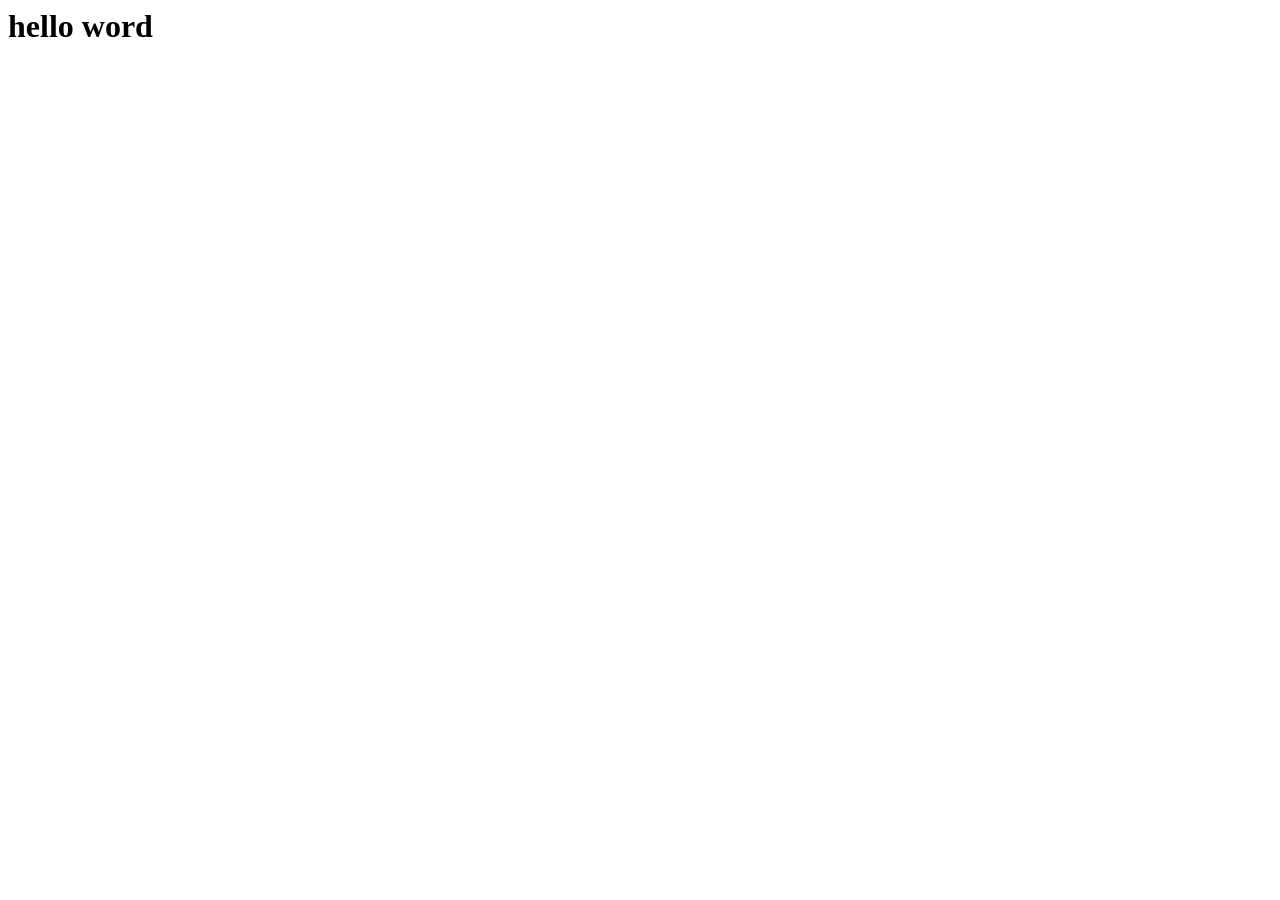
==== index.html @ 0cc4d8df "add fil index.html" ====
<DOCTYPE html>
  <html>
    <head>
    <meta charset="UTF-8">
    <meta name="viewport" content="width=device-width, initial-scale=1.0">
    <link rel="stylesheet" href="style.css">
    </head>
    <body>
      <h1>hello word</h1>
    </body>
  </html>
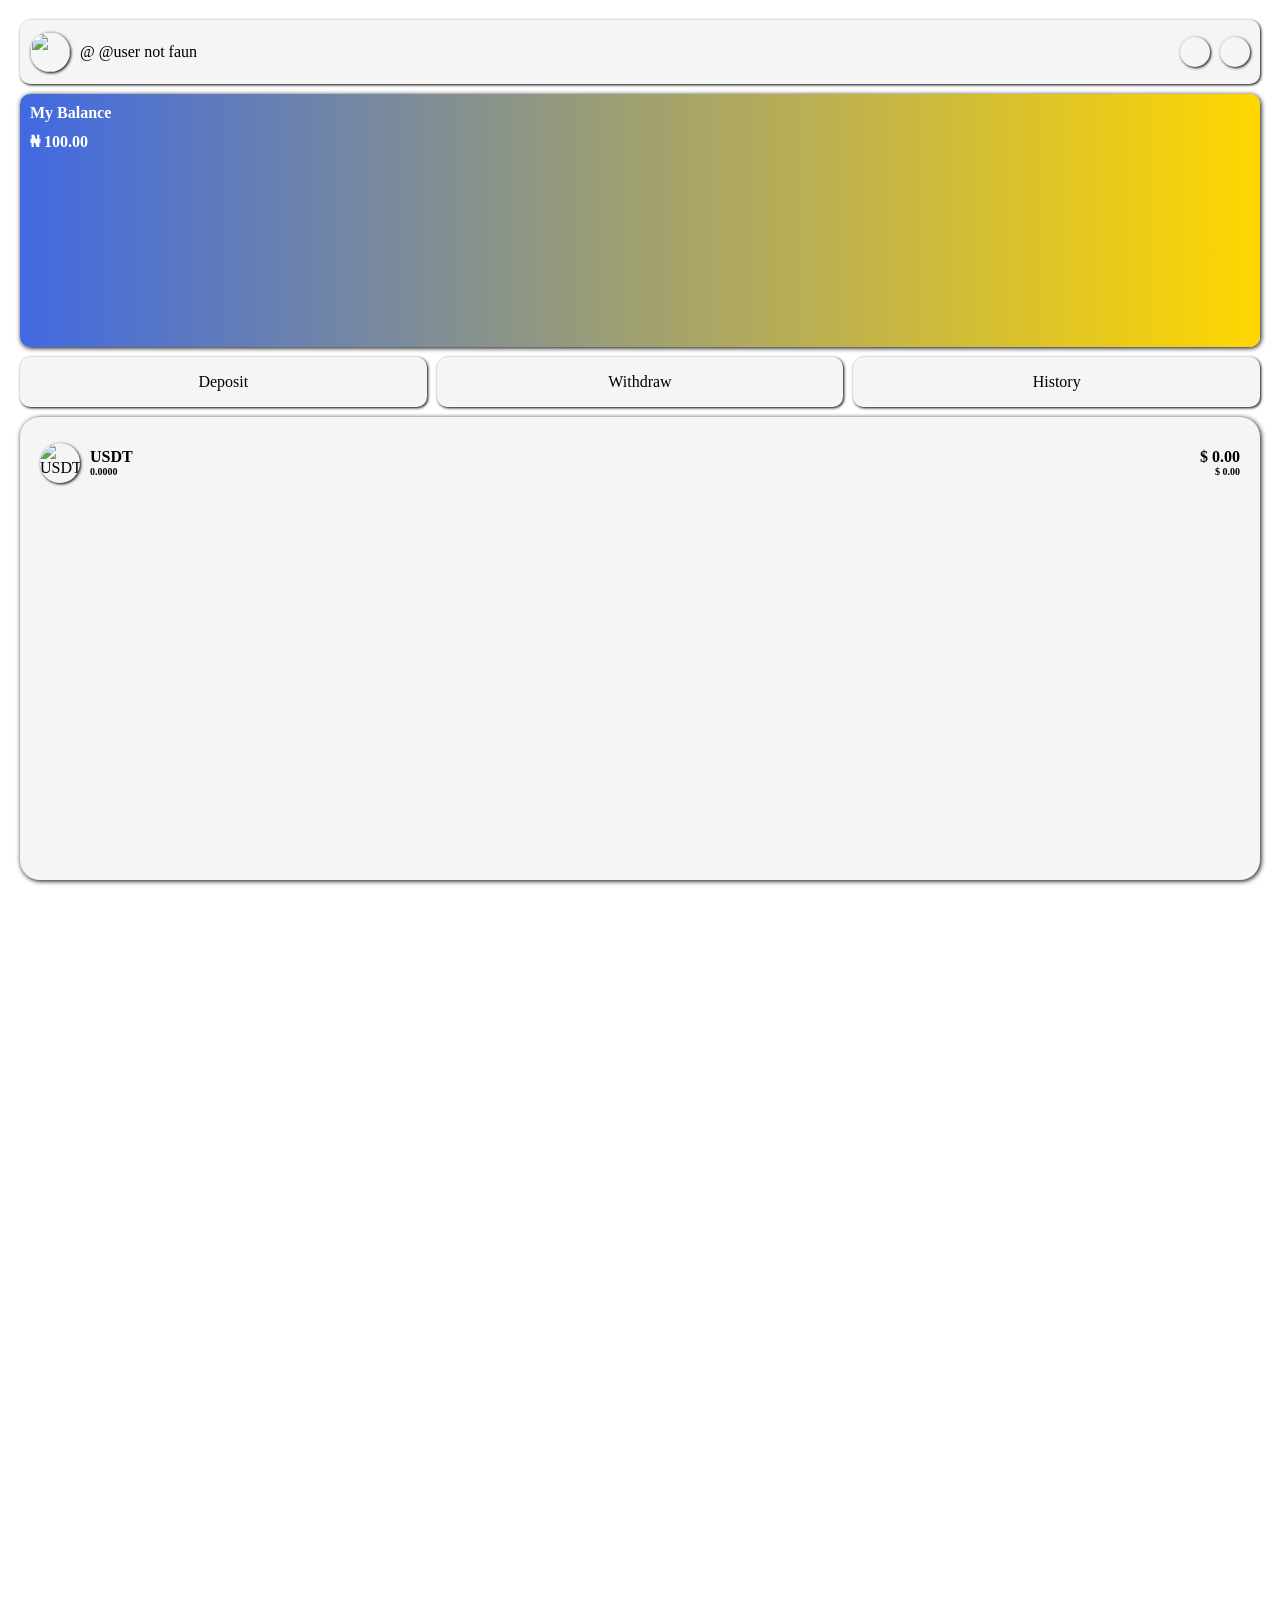
==== commit df4ce46f: "addet new file" ====
--- a/index.html
+++ b/index.html
@@ -1,11 +1,83 @@
-<DOCTYPE html>
-  <html>
-    <head>
-    <meta charset="UTF-8">
-    <meta name="viewport" content="width=device-width, initial-scale=1.0">
-    <link rel="stylesheet" href="style.css">
-    </head>
-    <body>
-      <h1>hello word</h1>
-    </body>
-  </html>+<!DOCTYPE html>
+<html>
+<head>
+  <meta charset="UTF-8">
+  <meta name="viewport" content="width=device-width, initial-scale=1">
+  <title>One Mone</title>
+  <link rel="stylesheet" href="style.css">
+  <link rel="stylesheet" href="coinStyle.css">
+</head>
+<body>
+  <main class="tab">
+  <main id="root">
+    <header>
+      <ul class="imgTab">
+        <img id="userImage" src="#"  class="userImage"/>
+        <span id="username">@set username</span>
+      </ul>
+      
+      <ul class="headerNav">
+        <li onclick="onSetting()">
+          <ion-icon name="moon-outline"></ion-icon>
+        </li>
+        
+        <li onclick="onSetting()"><ion-icon name="cog-outline"></ion-icon></li>
+      </ul>
+    </header>
+    
+    <div class="wallet">
+      <p>My Balance</p>
+      <span class="synbolC">&#8358; <span><span id="balance">0.00</span></span>
+    </div>
+    
+    <ul class="sendContainer">
+      <li onclick="onSend()">Deposit</li>
+      
+      <li onclick="onSend('Wcon')">Withdraw</li>
+      
+      <li onclick="onSend()">History</li>
+    </ul>
+    
+    <article class="coinContainer">
+      <div class="coin">
+        <nav class="coinLeft">
+        <img src="https://i.ibb.co/x86gd4Vg/USDT-Logo.png" alt="USDT-Logo" class="coinSynbol"/>
+        
+        <div class="coinName">
+          <span>USDT</span>
+          <span id="coinBalance">0.0000</span>
+        </div></nav>
+      
+      <div class="coinPrice">
+        <span>$ <span id="coinValue">0.00
+        </span></span>
+        
+        <span id="coinPrice">$ <span id="coinPrice">0.00</span></span>
+      </div>
+      </div>
+  </article>
+  </main>
+  
+  
+  <article onclick="onClose('')" class="w-container">
+  <div class="W-con" id="Wcon">
+    <div class="thead2">
+      <span>Transfer</span>
+    </div>
+  </div>
+  </article>
+  
+  <article class="setting" id="setting">
+    
+  </article>
+  </main>
+  
+<script type="module" src="index.js"></script>
+<script src="send.js"></script>
+<script src="price.js"></script>
+
+
+<script type="module" src="https://unpkg.com/ionicons@7.1.0/dist/ionicons/ionicons.esm.js"></script>
+<script nomodule src="https://unpkg.com/ionicons@7.1.0/dist/ionicons/ionicons.js"></script>
+</body>
+</html>
--- a/style.css
+++ b/style.css
@@ -0,0 +1,227 @@
+*{
+  padding: 0%;
+  margin: 0%;
+  box-sizing: border-box;
+}
+
+
+html, body{
+  overflow: hidden;
+  background: white;
+  position: relative;
+  height: 100%;
+  width: 100%;
+}
+
+#root{
+  height: 100vh;
+  width: 100%;
+  padding: 20px;
+  transition: transform 0.5s ease;
+  display: flex;
+  flex-direction: column;
+  gap: 10px;
+}
+.active{
+  transform: scale(0.95);
+  background: black;
+  border-radius: 30px;
+}
+
+header{
+  height: 10vh;
+  width: 100%;
+  background: whitesmoke;
+  border-radius: 10px;
+  position: -webkit-sticky;
+  box-shadow: 1px 1px 3px #000;
+  display: flex;
+  justify-content: space-between;
+  align-items: center;
+  padding: 10px;
+}
+
+.headerNav{
+  height: auto;
+  display: flex;
+  flex-direction: row;
+  gap: 10px;
+}
+
+.headerNav li{
+  height: 30px;
+  width: 30px;
+  border-radius: 50px;
+  box-shadow: 1px 1px 3px #000;
+  display: flex;
+  align-items: center;
+  justify-content: center;
+  list-style-type: none;
+}
+
+.headerNav li ion-icon{
+  font-size: 30px;
+}
+.headerNav li:hover{
+  box-shadow: 1px 1px 5px royalblue;
+}
+
+.imgTab{
+  display: flex;
+  flex-direction: row;
+  align-items: center;
+  gap: 10px
+}
+.userImage {
+  height: 40px;
+  width: 40px;
+  border-radius: 50px;
+  box-shadow: 1px 1px 3px #000;
+}
+
+
+
+
+
+
+
+.setting{
+  height: 100vh;
+  width: 100%;
+  background: red;
+  position: absolute;
+  transform: translateX(100%);
+  left: 0;
+  z-index: 100;
+  top: 0;
+}
+
+
+
+
+
+
+
+
+
+
+.wallet{
+  aspect-ratio: 16/5;
+  width: 100%;
+  border-radius: 10px;
+  display: flex;
+  flex-direction: column;
+  gap: 10px;
+  background: linear-gradient(to right, royalblue, gold);
+  padding: 10px;
+  box-shadow: 1px 1px 5px #000;
+}
+
+.wallet #balance, p, .synbolC{
+  color: #fff;
+  font-weight: bold;
+}
+
+.wallet #balance{
+  font-size: 1em;
+  font-weight: bold;
+}
+
+.sendContainer{
+  height: 60px;
+  width: 100%;
+  border-radius: 10px;
+  list-style-type: none;
+  background: rgba(255,255,255,0.5);
+  display: flex;
+  flex-direction: row;
+  gap: 10px;
+}
+
+.sendContainer li{
+  height: 50px;
+  width: 80px;
+  background: whitesmoke;
+  border-radius: 10px;
+  flex: 1;
+  display: flex;
+  align-items: center;
+  text-align: center;
+  justify-content: center;
+  box-shadow: 1px 1px 3px #000;
+  transition: transform 0.5s ease;
+}
+
+.sendContainer li:hover{
+  background: white;
+  box-shadow: 1px 1px 5px royalblue;
+  transform: scale(1.1);
+}
+
+
+.coinContainer{
+  height: 80vh;
+  width: 100%;
+  background: whitesmoke;
+  border-radius: 20px;
+  box-shadow: 1px 1px 5px #000;
+  padding: 10px;
+}
+
+
+
+
+
+
+.w-container{
+  height: 100vh;
+  width: 100%;
+  position: absolute;
+  opacity: 0;
+  pointer-events: none;
+  transition: opacity 0.5s ease;
+  background: rgba(25,25,25,0.5);
+  z-index: 100;
+  top: 0%;
+  left: 0%;
+  right: 0%;
+}
+
+.opacity{
+  opacity: 1;
+  pointer-events: auto;
+}
+
+.W-con{
+  transform: translateY(100%);
+  transition: transform 0.5s ease;
+  height: 90vh;
+  width: 100%;
+  background: white;
+  box-shadow: 3px 3px 6px #000;
+  border-top-left-radius: 50px;
+  border-top-right-radius: 50px;
+  position: absolute;
+  left: 0%;
+  right: 0%;
+  bottom: 0%;
+  z-index: 100;
+}
+
+.Wactive{
+  transform: translateY(0%);
+}
+
+.thead2{
+  height: 8vh;
+  width: 100%;
+  display: flex;
+  flex-direction: row;
+  align-items: center;
+  justify-content: center;
+  padding: 20px;
+  box-shadow: 0px 0px 2px #000;
+}
+.thead2 span{
+  font-weight: bold;
+}
--- a/coinStyle.css
+++ b/coinStyle.css
@@ -0,0 +1,52 @@
+
+
+.coin{
+  min-height: 8vh;
+  height: auto;
+  width: 100%;
+  border-radius: 10px;
+  display: flex;
+  flex-direction: row;
+  background: whitesmoke;
+  padding: 10px;
+  justify-content: space-between;
+  align-items: center;
+}
+
+.coin .coinLeft{
+  display: flex;
+  flex-direction: row;
+  align-items: center;
+  gap: 10px;
+}
+
+.coin span{
+  color: #000;
+  font-weight: bold;
+}
+
+.coin #coinBalance{
+  font-size: 10px;
+}
+
+.coin #coinPrice{
+  font-size: 10px;
+}
+
+.coin .coinName{
+  display: flex;
+  flex-direction: column;
+}
+
+.coin .coinPrice{
+  display: flex;
+  flex-direction: column;
+  text-align: right;
+}
+
+.coin .coinSynbol{
+  height: 40px;
+  width: 40px;
+  border-radius: 50px;
+  box-shadow: 1px 1px 3px #000;
+}
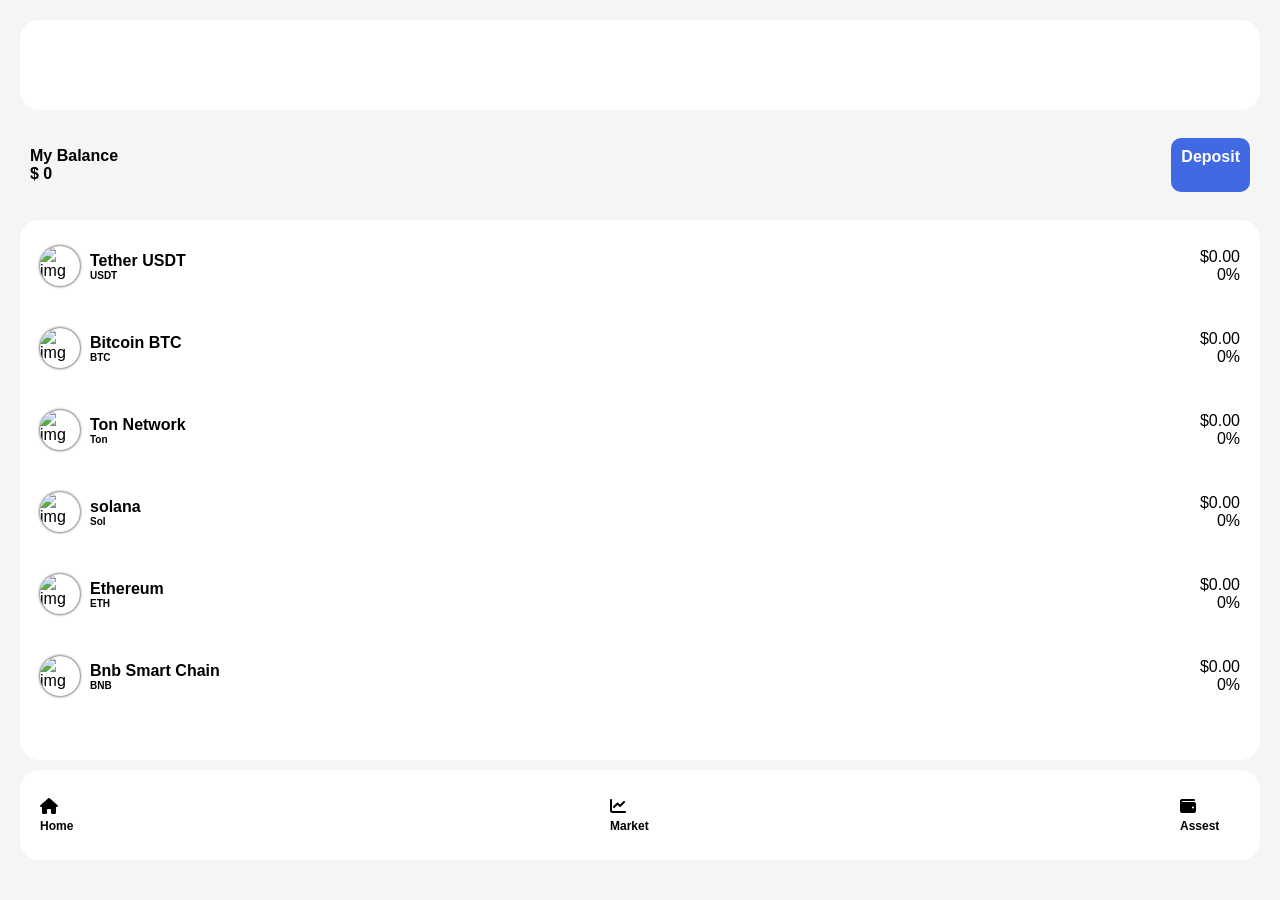
==== commit 4e37b54f: "new file addet new files" ====
--- a/index.html
+++ b/index.html
@@ -3,81 +3,54 @@
 <head>
   <meta charset="UTF-8">
   <meta name="viewport" content="width=device-width, initial-scale=1">
-  <title>One Mone</title>
-  <link rel="stylesheet" href="style.css">
-  <link rel="stylesheet" href="coinStyle.css">
+  <title>KtPay</title>
+  <link rel="stylesheet" href="style.css"/>
+  
+  <link rel="stylesheet" href="https://cdnjs.cloudflare.com/ajax/libs/font-awesome/6.5.2/css/all.min.css">
 </head>
 <body>
-  <main class="tab">
-  <main id="root">
+  <div class="app">
     <header>
-      <ul class="imgTab">
-        <img id="userImage" src="#"  class="userImage"/>
-        <span id="username">@set username</span>
-      </ul>
       
-      <ul class="headerNav">
-        <li onclick="onSetting()">
-          <ion-icon name="moon-outline"></ion-icon>
-        </li>
-        
-        <li onclick="onSetting()"><ion-icon name="cog-outline"></ion-icon></li>
-      </ul>
     </header>
     
-    <div class="wallet">
-      <p>My Balance</p>
-      <span class="synbolC">&#8358; <span><span id="balance">0.00</span></span>
+    
+    <div class="container-balance">
+      <div class="balance-display">
+      <span>My Balance</span>
+      <span>$ <span id="balance">0</span></span>
+      </div>
+      
+      <buttom class="deposit">Deposit</buttom>
     </div>
-    
-    <ul class="sendContainer">
-      <li onclick="onSend()">Deposit</li>
-      
-      <li onclick="onSend('Wcon')">Withdraw</li>
-      
-      <li onclick="onSend()">History</li>
-    </ul>
-    
-    <article class="coinContainer">
-      <div class="coin">
-        <nav class="coinLeft">
-        <img src="https://i.ibb.co/x86gd4Vg/USDT-Logo.png" alt="USDT-Logo" class="coinSynbol"/>
-        
-        <div class="coinName">
-          <span>USDT</span>
-          <span id="coinBalance">0.0000</span>
-        </div></nav>
-      
-      <div class="coinPrice">
-        <span>$ <span id="coinValue">0.00
-        </span></span>
-        
-        <span id="coinPrice">$ <span id="coinPrice">0.00</span></span>
-      </div>
-      </div>
-  </article>
-  </main>
   
   
-  <article onclick="onClose('')" class="w-container">
-  <div class="W-con" id="Wcon">
-    <div class="thead2">
-      <span>Transfer</span>
-    </div>
-  </div>
+  
+  <article class="coin-container">
+    <div id="listCoins"></div>
   </article>
   
-  <article class="setting" id="setting">
+  
+  
+  <footer>
+   <button>
+   <i class="fa-solid fa-house"></i>
+   <span>Home</span>
+   </button>
     
-  </article>
-  </main>
+   <button>
+   <i class="fa-solid fa-chart-line"></i>
+   <span>Market</span>
+   </button>
+    
+  <button>
+   <i class="fa-solid fa-wallet"></i>
+   <span>Assest</span>
+   </button>
+  </footer>
+  </div>
+  <script type="module" src="getCoins.js"></script>
   
-<script type="module" src="index.js"></script>
-<script src="send.js"></script>
-<script src="price.js"></script>
-
-
-<script type="module" src="https://unpkg.com/ionicons@7.1.0/dist/ionicons/ionicons.esm.js"></script>
-<script nomodule src="https://unpkg.com/ionicons@7.1.0/dist/ionicons/ionicons.js"></script>
+  <script type="module" src="getPrice.js"></script>
 </body>
 </html>
--- a/style.css
+++ b/style.css
@@ -6,94 +6,102 @@
 
 
 html, body{
+  font-family: Arial, sans-serif;
   overflow: hidden;
-  background: white;
-  position: relative;
-  height: 100%;
-  width: 100%;
+  background: whitesmoke;
 }
 
-#root{
-  height: 100vh;
-  width: 100%;
+.app{
   padding: 20px;
-  transition: transform 0.5s ease;
   display: flex;
   flex-direction: column;
   gap: 10px;
 }
-.active{
-  transform: scale(0.95);
-  background: black;
-  border-radius: 30px;
-}
+
 
 header{
   height: 10vh;
   width: 100%;
-  background: whitesmoke;
-  border-radius: 10px;
-  position: -webkit-sticky;
-  box-shadow: 1px 1px 3px #000;
-  display: flex;
-  justify-content: space-between;
-  align-items: center;
-  padding: 10px;
+  background: white;
+  border-radius: 20px;
 }
 
-.headerNav{
-  height: auto;
+
+.container-balance{
+  height: 10vh;
+  width: 100%;
+  border-radius: 20px;
+  padding: 10px;
   display: flex;
-  flex-direction: row;
-  gap: 10px;
+  align-items: center;
+}
+.balance-display{
+  display: flex;
+  flex-direction: column;
+}
+.balance-display span{
+  font-size: 16px;
+  font-weight: bold;
 }
 
-.headerNav li{
-  height: 30px;
-  width: 30px;
-  border-radius: 50px;
-  box-shadow: 1px 1px 3px #000;
-  display: flex;
-  align-items: center;
-  justify-content: center;
-  list-style-type: none;
-}
-
-.headerNav li ion-icon{
-  font-size: 30px;
-}
-.headerNav li:hover{
-  box-shadow: 1px 1px 5px royalblue;
-}
-
-.imgTab{
-  display: flex;
-  flex-direction: row;
-  align-items: center;
-  gap: 10px
-}
-.userImage {
-  height: 40px;
-  width: 40px;
-  border-radius: 50px;
-  box-shadow: 1px 1px 3px #000;
+.deposit{
+  margin-left: auto;
+  font-size: 16px;
+  font-weight: bold;
+  background: royalblue;
+  height: 6vh;
+  padding: 10px;
+  border-radius: 10px;
+  color: white;
 }
 
 
 
 
+.coin-container{
+  height: 60vh;
+  width: 100%;
+  background: white;
+  border-radius: 20px;
+  padding: 10px;
+}
 
 
+.coin{
+  margin-bottom: 10px;
+  border-radius: 10px;
+  height: 8vh;
+  display: flex;
+  align-items: center;
+  text-align: left;
+  padding: 10px;
+}
 
-.setting{
-  height: 100vh;
-  width: 100%;
-  background: red;
-  position: absolute;
-  transform: translateX(100%);
-  left: 0;
-  z-index: 100;
-  top: 0;
+.coinImage{
+  height: 40px;
+  width: 40px;
+  border-radius: 50px;
+  box-shadow: 0px 0px 3px #000;
+}
+
+.coinName{
+  display: flex;
+  flex-direction: column;
+  margin-left: 10px;
+}
+.coinName span{
+  font-weight: bold;
+}
+.coinName h2{
+  font-size: 10px;
+}
+
+
+.coinPrice{
+  margin-left: auto;
+  display: flex;
+  flex-direction: column;
+  text-align: right;
 }
 
 
@@ -104,124 +112,35 @@
 
 
 
-
-.wallet{
-  aspect-ratio: 16/5;
+footer{
+  height: 10vh;
   width: 100%;
-  border-radius: 10px;
-  display: flex;
-  flex-direction: column;
-  gap: 10px;
-  background: linear-gradient(to right, royalblue, gold);
-  padding: 10px;
-  box-shadow: 1px 1px 5px #000;
-}
-
-.wallet #balance, p, .synbolC{
-  color: #fff;
-  font-weight: bold;
-}
-
-.wallet #balance{
-  font-size: 1em;
-  font-weight: bold;
-}
-
-.sendContainer{
-  height: 60px;
-  width: 100%;
-  border-radius: 10px;
-  list-style-type: none;
-  background: rgba(255,255,255,0.5);
-  display: flex;
-  flex-direction: row;
-  gap: 10px;
-}
-
-.sendContainer li{
-  height: 50px;
-  width: 80px;
-  background: whitesmoke;
-  border-radius: 10px;
-  flex: 1;
+  background: white;
+  border-radius: 20px;
   display: flex;
   align-items: center;
   text-align: center;
-  justify-content: center;
-  box-shadow: 1px 1px 3px #000;
-  transition: transform 0.5s ease;
+  justify-content: space-between;
+  padding: 20px;
 }
 
-.sendContainer li:hover{
+footer button{
+  height: 60px;
+  width: 60px;
+  border-radius: 10px;
+  border: none;
+  display: flex;
+  flex-direction: column;
+  justify-content: center;
   background: white;
-  box-shadow: 1px 1px 5px royalblue;
-  transform: scale(1.1);
+  gap: 5px;
 }
 
-
-.coinContainer{
-  height: 80vh;
-  width: 100%;
-  background: whitesmoke;
-  border-radius: 20px;
-  box-shadow: 1px 1px 5px #000;
-  padding: 10px;
+footer button, i{
+  font-size: 16px;
 }
 
-
-
-
-
-
-.w-container{
-  height: 100vh;
-  width: 100%;
-  position: absolute;
-  opacity: 0;
-  pointer-events: none;
-  transition: opacity 0.5s ease;
-  background: rgba(25,25,25,0.5);
-  z-index: 100;
-  top: 0%;
-  left: 0%;
-  right: 0%;
-}
-
-.opacity{
-  opacity: 1;
-  pointer-events: auto;
-}
-
-.W-con{
-  transform: translateY(100%);
-  transition: transform 0.5s ease;
-  height: 90vh;
-  width: 100%;
-  background: white;
-  box-shadow: 3px 3px 6px #000;
-  border-top-left-radius: 50px;
-  border-top-right-radius: 50px;
-  position: absolute;
-  left: 0%;
-  right: 0%;
-  bottom: 0%;
-  z-index: 100;
-}
-
-.Wactive{
-  transform: translateY(0%);
-}
-
-.thead2{
-  height: 8vh;
-  width: 100%;
-  display: flex;
-  flex-direction: row;
-  align-items: center;
-  justify-content: center;
-  padding: 20px;
-  box-shadow: 0px 0px 2px #000;
-}
-.thead2 span{
+button span{
+  font-size: 12px;
   font-weight: bold;
 }
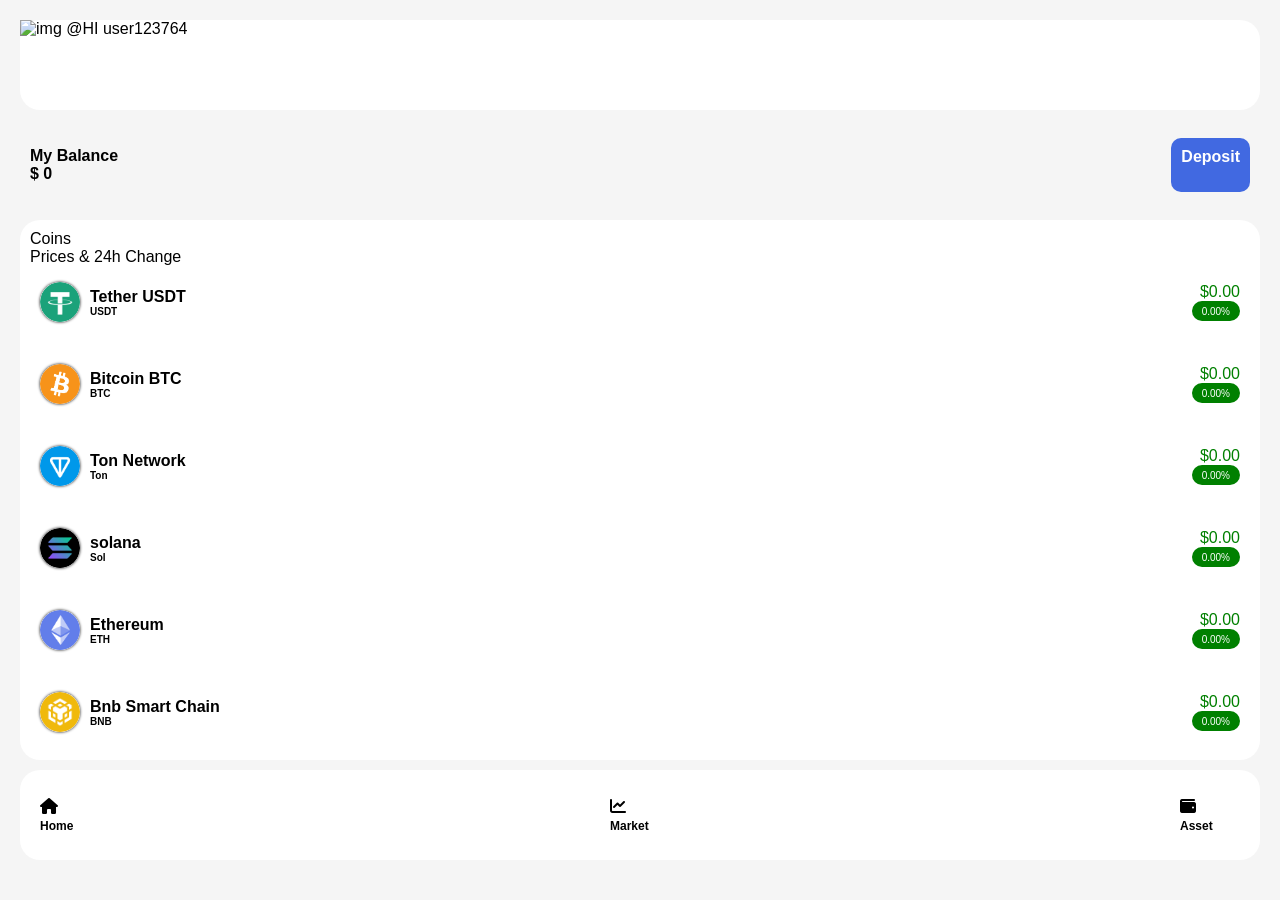
==== commit 558d8cc8: "Rename index (1).html to index.html" ====
--- a/index.html
+++ b/index.html
@@ -11,7 +11,11 @@
 <body>
   <div class="app">
     <header>
-      
+      <div class="img56">
+      <img src="../photos/ktpay.png" alt="img" class="userImage"/>
+    
+      <span>@HI user123764</span>
+      </div>
     </header>
     
     
@@ -27,6 +31,13 @@
   
   
   <article class="coin-container">
+    <nav>
+      <span>Coins</span>
+      <div>
+      <span>Prices &</span>
+      <span>24h Change</span>
+      </div>
+    </nav>
     <div id="listCoins"></div>
   </article>
   
@@ -45,12 +56,12 @@
     
   <button>
    <i class="fa-solid fa-wallet"></i>
-   <span>Assest</span>
+   <span>Asset</span>
    </button>
   </footer>
   </div>
   <script type="module" src="getCoins.js"></script>
   
-  <script type="module" src="getPrice.js"></script>
+  <script src="buy.js"></script>
 </body>
-</html>+</html>
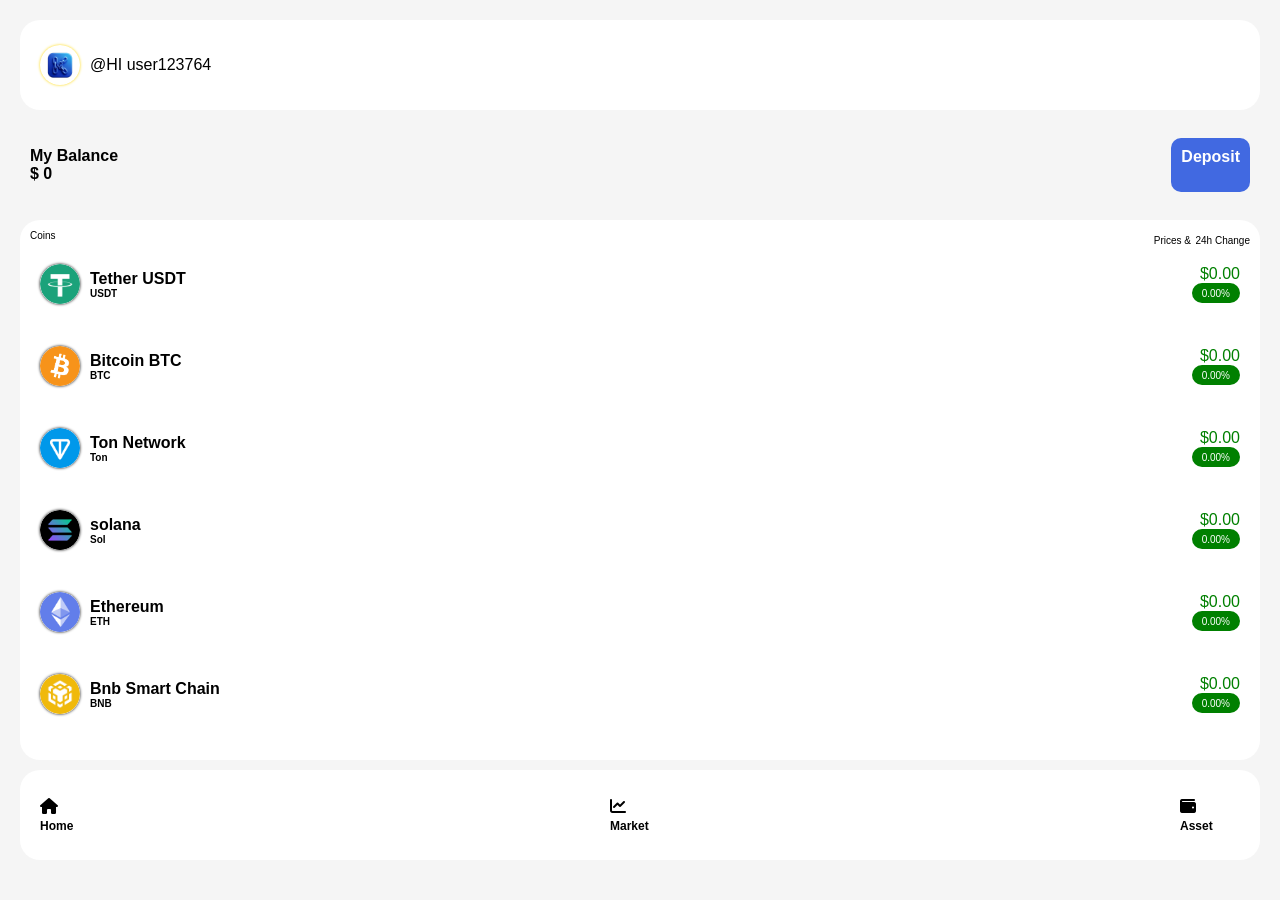
==== commit 856b0be8: "Update image source path in index.html" ====
--- a/index.html
+++ b/index.html
@@ -12,7 +12,7 @@
   <div class="app">
     <header>
       <div class="img56">
-      <img src="../photos/ktpay.png" alt="img" class="userImage"/>
+      <img src="./ktpay.png" alt="img" class="userImage"/>
     
       <span>@HI user123764</span>
       </div>
--- a/style.css
+++ b/style.css
@@ -24,7 +24,29 @@
   width: 100%;
   background: white;
   border-radius: 20px;
+  padding: 20px;
+  display: flex;
+  align-items: center;
 }
+
+.userImage{
+  height: 40px;
+  width: 40px;
+  border-radius: 50px;
+  box-shadow: 0px 0px 3px gold;
+}
+
+.img56{
+  display: flex;
+  flex-direction: row;
+  align-items: center;
+  width: auto;
+  gap: 10px;
+}
+
+
+
+
 
 
 .container-balance{
@@ -64,8 +86,20 @@
   background: white;
   border-radius: 20px;
   padding: 10px;
+  overflow-y: auto;
 }
 
+.coin-container nav{
+  display: flex;
+}
+
+nav div{
+  margin-left: auto;
+  right: 10px;
+}
+nav span{
+  font-size: 10px;
+}
 
 .coin{
   margin-bottom: 10px;
@@ -143,4 +177,4 @@
 button span{
   font-size: 12px;
   font-weight: bold;
-}+}
